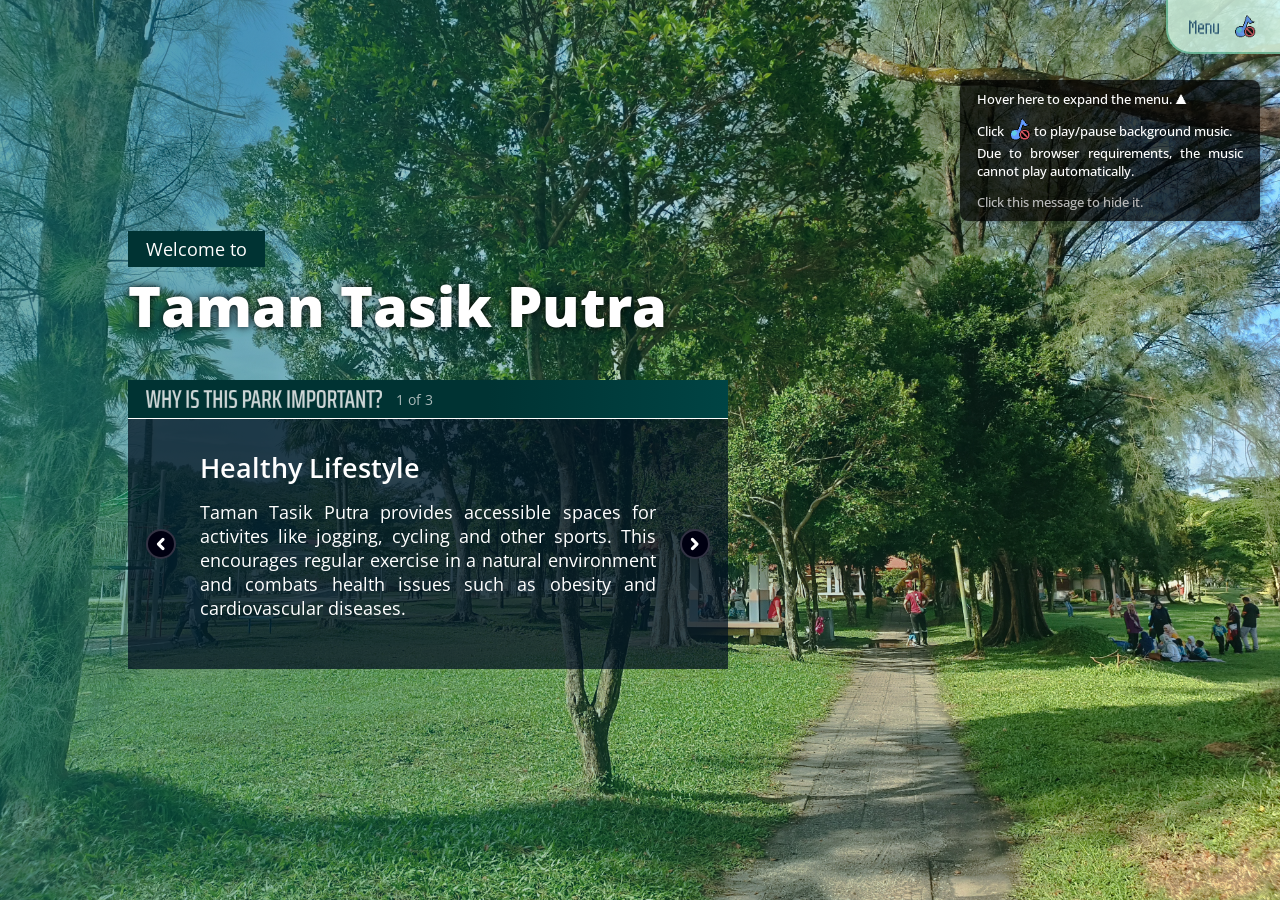
==== index.html @ 137a5755 "Initial commit Add 60 files" ====
<!DOCTYPE HTML>
<html>

    <head>
        <meta charset="UTF-8">
        <meta name="viewport" content="width=device-width, initial-scale=1.0">
        <title>Taman Tasik Putra</title>
        <link rel="stylesheet" href="style.css"/>
        <link rel="stylesheet" href="https://fonts.googleapis.com/css2?family=Material+Symbols+Outlined"/>
    </head>

    <body>
        <nav id="navbar-fixed">
            <!-- Navbar template -->
        </nav>

        <div id="message" class="tooltip">
            <p>Hover here to expand the menu. ⯅</p>
            <p>Click <span><img src="resources/music-off.png"></span> to play/pause background music.</p>
            <p>Due to browser requirements, the music cannot play automatically.</p>
            <p class="hide-message">Click this message to hide it.</p>
        </div>

        <header>

            <div class="main-title">
                <p>Welcome to</p>
                <h1>Taman Tasik Putra</h1>
            </div> 
            
            <div class="info-box">
    
                <div class="info-header">
                    <img src="resources/info_text.svg">
                    <span id="current-text">1 of 3</span>
                </div>
                
                <div class="info-carousel">
                    <button class="info-button" id="info-prev"><img src="resources/prev.svg"></button>
    
                    <div class="carousel-text-container">
                        <div class="carousel-texts">
    
                            <div class="carousel-text">
                                <h2>Healthy Lifestyle</h2>
                                <p>Taman Tasik Putra provides accessible spaces for activites like jogging, cycling and other sports. 
                                    This encourages regular exercise in a natural environment and combats health issues such as obesity and cardiovascular diseases.
                            </div>
                            <div class="carousel-text">
                                <h2>A Place for Relaxation</h2>
                                <p>Taman Tasik Putra consists of an environment that is filled with nature. From the lake to the greenery all around the park,
                                    people can spend their time to relax and enjoy the scenery. This helps us to wind down and reduce stress.
                                </p>
                            </div>
                            <div class="carousel-text">
                                <h2>Social Interaction</h2>
                                <p>Taman Tasik Putra serves as a gathering spot for families and friends, allowing them to strengthen their bond through recreational activites. 
                                    There are also some occasional fitness events for everyone in the community to socialise and know each other.
                                </p>
                            </div>
    
                        </div>
                        
                    </div>
    
                    <button class="info-button" id="info-next"><img src="resources/next.svg"></button>
                </div>
    
            </div>

        </header>
        
        <script src="script.js"></script>
    </body>

</html>
---- style.css ----
@font-face {
    font-family: 'Open Sans';
    src: url('resources/OpenSans.ttf') format('truetype'); /* Chrome 4+, Firefox 3.5, Opera 10+, Safari 3—5 */
}

html {
    scroll-behavior: smooth;
    transition-timing-function:cubic-bezier(0.165, 0.84, 0.44, 1);
}

body {
    background: linear-gradient(to right, #0668, #0330), url("media/background2.jpg") no-repeat fixed right/cover;
    margin: 0;
    font-family: 'Open Sans', 'Arial', sans-serif;
}

h2 {
    font-size: 2.5em;
    font-weight: 200;
}

h6 {
    font-size: 0.8em;
    font-weight: 700;
    text-transform: uppercase;
    margin-bottom: 0.8em;
    margin-block-start: 0;
}

p {
    font-size: 1.1em;
    margin-top: 0;
    margin-bottom: 1.1em;
    text-align: justify;
    user-select: auto;
}

a {
    text-decoration: none;
}

button {
    cursor: pointer;
}

.no-scroll {
    overflow: hidden;
}



/* Navigation bar */
.disappear {
    opacity: 0;
    transform: translateX(350px);
}

.tooltip {
    cursor: pointer;
    box-sizing: border-box;
    padding: 0.4em 0.8em;
    width: 300px;
    position: fixed;
    right: 20px;
    top: 80px;
    background-color: #000b;
    border-radius: 8px;
    font-size: 1em;
    box-shadow: 1px 1px 5px 2px #1113;
    opacity: 1;
    transition: 300ms ease;
}

.tooltip p {
    font-size: 0.8em;
    font-weight: 500;
    color: #fff;
    margin: 0.3em;
}

.tooltip img {
    width: 24px;
    transform: translateY(5px);
}

p.hide-message {
    color: #bbb;
    margin-top: 1em;
}

nav {
    z-index: 10;
    display: flex;
    flex-direction: row;
    position: fixed;
    top: 0;
    right: 0;
    padding: 1em;
    user-select: none;
    background-color :#dfe; 
    border-left: 2px solid #7ca;
    border-bottom: 2px solid #7ca;
    border-bottom-left-radius: 25px;
    opacity: 0.8;
    transition: 150ms;
}

nav:hover {
    opacity: 1;
    box-shadow: 0 4px 8px 2px #0006;
}

.links {
    display: flex;
    width: 0;
    flex-direction: row;
    align-items: center;
    gap: 16px;
    padding-right: 0;
    margin-right: 0;
    overflow: hidden;
    transition: 300ms;
}

nav:hover .links {
    width: 510px;
    padding-right: 0.5em;
    margin-right: 1em;
    border-right: 2px solid #7ca;
}

.nav-link {
    display: flex;
    align-items: center;
    position: relative;
    margin: auto 0 auto 0;
}

.nav-link:not(.current):after {
    content: "";
    position: absolute;
    display: block;
    width: 90px; /* must be the same as anchor element */
    height: 2em;
    left: 0;
    top: 50%;
    transform: translateY(-50%) scaleX(0);
    z-index: -1;
    background-color: #bed;
    border-radius: 9px;
    transition: 300ms;
    transform-origin: left;
}

.nav-link:hover::after {
    transform: translateY(-50%) scaleX(1);
}

.nav-link a {
    width: 90px;
    padding: 0;
    text-decoration: none;
    color: #066;
    text-align: center;
    font-size: 0.9em;
    transition: 100ms;
}

.nav-link:not(.current):hover a {
    color: #044;
    font-weight: bold;
    letter-spacing: 1px;
}

.current a {
    font-weight: 700;
    pointer-events: none;
}

.controls {
    display: flex;
    align-items: center;
}

.controls button {
    padding: 0;
    margin: 0 10px 0 0;
}

.controls button {
    display: inline-flex;
    align-items: center;
    background: none;
    border: none;
    color: #066;
}

.controls button img {
    height: 20px;
    scale: 1.2;
}

#menu {
    width: 40px;
    cursor: default;
}

#music {
    width: 20px;
    cursor: pointer;
}

#music:hover {
    transform: scale(1.2);
}


/* Homepage: header */
header {
    display: flex;
    flex-direction: column;
    min-height: 100vh;
    justify-content: center;
}

.main-title {
    padding: 0 10%;
    color: #fff;
}

.main-title h1 {
    font-weight: 800;
    font-size: 3.5em;
    text-shadow: 0px 0px 8px #000;
    margin-top: 0;
}

.main-title p {
    width: fit-content;
    padding: 6px 18px;
    margin-bottom: 0;
    background-color: #033;
}

.info-box {
    display: flex;
    flex-direction: column;
    margin-left: 10%;
    width: 600px;
}

.info-header {
    display: flex;
    align-items: center;
    background: linear-gradient(to right, #033 60%, #044);
    border-bottom: 1px solid #fff;
}

.info-header span {
    color: #fffa;
    font-size: 0.9em;
    margin-left: 1em;
}

.info-header img {
    height: 18px;
    margin: 10px 0 10px 18px;
    opacity: 0.8;
    
}

.info-carousel {
    padding: 0 18px;
    background-color: #012b;
    min-height: 250px;
    height: auto;
    display: flex;
    flex-direction: row;
    align-items: center;
}

.info-button {
    padding: 0;
    margin: 0;
    height: 30px;
    min-width: 30px;
    border-radius: 20px;
    border: 2px solid #334;
    background-color: #001;
    display: flex;
    align-items: center;
    justify-content: center;
    transition: 300ms;
}

.info-button img {
    filter: invert(100%);
    user-select: none;
}

.info-button:hover {
    box-shadow: 0 0 4px 4px #0ef6;
}

.carousel-text-container {
    flex-grow: 1;
    display: stretch;
    flex-direction: row;
    overflow-x: hidden;
    margin: 1em 1.5em;
}

.carousel-texts {
    display: flex;
    transition: transform 250ms ease;
}

.carousel-text {
    box-sizing: border-box;
    min-width: 100%;
    height: 100%;
    color: #fff;
}

.carousel-text h2 {
    margin: 0 0 0.5em 0;
    font-size: 1.7em;
    font-weight: 600;
}

video {
    border-radius: 10px;
    border: 1px solid #044;
    width: 100%;
    max-width: 640px;
    height: auto;
    display: block;
    margin: 2em auto;
}



/* Footer
footer {
    background-color: #033;
    padding: 1.5em;
    color: #fff9;
    font-size: 0.8em;
    font-weight: 600;
    text-align: center;
}

footer p {
    margin: 1em 0 1em 0
}
*/


/* Image overlay */
.overlay-tip {
    color: #fff;
    font-weight: 600;
    position: fixed;
    top: 5%;
    left: 50%;
    transform: translateX(-50%);
    white-space: nowrap;
    text-overflow: clip;
}

.location-tag {
    color: #065;
}

.description-tag {
    color: #888;
}

.thumbnail {
    cursor: zoom-in;
}

.overlay {
    display: none;
    position: fixed;
    top: 0;
    left: 0;
    width: 100%;
    height: 100%;
    background: #555b; /* Dark background */
    backdrop-filter: blur(4px);
    flex-direction: row;
    justify-content: center;
    align-items: center;
    gap: 15px;
    z-index: 1000;
}

#overlay-image {
    cursor: zoom-out;
    width: 85%;
    max-width: 1080px;
    max-height: 80%;
    object-fit: scale-down;
}

.overlay-box {
    width: 75%;
    height: 90%;
    border-radius: 8px;
    border: 1px solid #7779;
    display: flex;
    flex-direction: row;
    overflow: hidden;
}

.zoomed-image {
    flex: 7;
    background-color: #0009;
    display: flex;
}

.zoomed-image img {
    width: 100%;
    object-fit: scale-down;
    align-items: center;
}

.zoomed-textbox {
    flex: 3;
    min-width: 200px;
    background-color: #fff;
    position: relative;
    padding: 1.5em;
    display: flex;
    flex-direction: column;
    justify-content: center;
}

.zoomed-textbox h2 {
    margin-top: 0;
    margin-bottom: 1.5em;
    font-size: 1.8em;
}

.close-button {
    position: absolute;
    top: 12px;
    right: 8px;
    background-color: white;
    border: none;
    width: 45px;
    height: 20px;
    padding: 0;
    margin: 0;
    border-radius: 20px;
    display: flex;
    align-items: center;
    justify-content: center;
    transition: 250ms ease;
}

.close-button img {
    filter: none;
    user-select: none;
    width: 16px;
}

.close-button:hover {
    box-shadow: none;
    background-color: #fbb;
}

.gallery-container {
    display: flex;
    flex-wrap: wrap;
    flex-direction: row;
    justify-content: center;
    align-items: center;
    gap: 20px;
}

.gallery-image {
    width: 300px;
    border-radius: 4px;
    border: 1px solid #044;
    cursor: pointer;
    transition: transform 300ms ease;
}

.gallery-image:hover {
    transform: scale(0.95);
}

.button-container {
    display: none;
    flex-direction: row;
    gap: 20px;
}



/* Subpage */
.subpage-container {
    background-color: #fffd;
}

.subpage-content {
    width: 100%;
    height: auto;
    min-height: 100vh;
    margin: 0 auto;
    display: flex;
}

.subpage-side-head {
    user-select: none;
    width: 200px;
    display: flex;
    flex-direction: column;
    align-items: center;
    background-image: linear-gradient(#fffc 40%, #fff1), url("media/background2.jpg");
    background-size: cover;
    background-position: center right;
    border-right: 1px solid #aaa;
    padding: 3em 2em;
}

.side-title {
    display: flex;
    flex-direction: column;
    align-items: center;
    margin-bottom: 1em;
}

.side-title img {
    height: 125px;
    width: 125px;
    margin-bottom: 1em;
    cursor: pointer;
}

.side-title h1 {
    margin: 0;
    font-size: 2em;
    color: #076;
    text-align: center;
}

.subpage-side-text {
    flex: 1;
    padding: 10vh 5%;
    background: linear-gradient( to right, #adc, #efd 3%);
    background-size: 100% 20px;
    overflow: hidden;
}

.subpage-side-text h2 {
    text-align: center;
    font-weight: 600;
    color: #087;
}

.subpage-side-text h2:first-child {
    margin-top: 0;
}

.text-container {
    max-width: 800px;
    background-color: #bec;
    padding: 1em 3em;
    margin: 1em auto 0;
    box-sizing: border-box;
    border-radius: 10px;
}

.text-container p {
    margin: 0;
    font-weight: 600;
    color: #055;
    text-align: justify;
}

.text-container em {
    font-weight: 400;
}

.wider {
    max-width: 960px;
    margin-bottom: 2em;
}

.wider p {
    text-align: center;
}



/* About page css */
.about-info {
    display: flex;
    align-items: flex-start;
    flex-direction: row;
    justify-content: space-between;
    gap: 4em;
}

.about-text {
    width: 100%;
    min-width: 300px;
}

.about-images {
    display: flex;
    flex-direction: column;
    gap: 1em;
}

.about-images img {
    min-width: 200px;
    max-width: 300px;
    border-radius: 10px;
    border: 2px solid #adc;
    transition: transform 300ms ease;
}

.about-images img:hover {
    transform: scale(0.95);
}

.location-box {
    margin-top: 2em;
    width: 300px;
    box-sizing: border-box;
    user-select: none;
    border: 2px solid #adc;
    border-radius: 10px;
    padding: 1em;
    display: flex;
    flex-direction: row;
    gap: 1em;
    transition: 300ms ease;
    position: relative;
    overflow: hidden;
}

.open-map {
    text-align: right;
    color: #077;
}

.location-box:hover {
    background-color: #dff;
    box-shadow: -16px 0 16px 2px #adc7;
    transform: translateX(16px);
    cursor: pointer;
}

.map {
    user-select: none;
    cursor: pointer;
    position:absolute;
    width: 100%;
    height: 100%;
    opacity: 0.1;
    top: 0;
    left:0;
}



/* Facilities page css */
.section-facilities {
    flex-direction: column;
    display: none;
    transform: translateX(10%);
    opacity: 0;
    transition: transform 400ms ease, opacity 400ms ease;
}

.active {
    display: flex;
    transform: translateX(0);
    opacity: 1;
}

.sidenav {
    width: 100%;
    display: flex;
    flex-wrap: wrap;
    gap: 0.5em; 
    justify-content: space-between;
}

.sidenav-button {
    flex: 1 1 45%;
    margin: 0 auto;
    padding: 0.5em 0;
    font-family: inherit;
    text-align: center;
    font-size: 1em;
}

.sidenav-button img {
    display: block;
    width: 80%;
    margin: 0 auto;
    max-width: 60px;
}

.button-active {
    background: #087;
    border: none;
    border-radius: 4px;
    font-weight: 700;
    color: #fff;
}

.prev, .next {
    display: flex;
    justify-content: center;
    align-items: center;
    padding: 0;
    min-width: 36px;
    border-radius: 0;
    background: #fff;
    border: none;
    transition: 300ms;
    z-index: 10;
}

.prev:hover {
    background: #cff;
    box-shadow: -8px 0 20px 20px #0006;
}

.next:hover {
    background: #cff;
    box-shadow: 8px 0 20px 20px #0006;
}

.carousel {
    user-select: none;
    width: 80%;
    max-width: 500px;
    margin: 0 auto;
    min-height: 100px;
    margin-bottom: 1em;
    display: flex;
    flex-direction: row;
    border-radius: 8px;
    border: 1px solid gray;
    overflow: hidden;
}  

.carousel-image-container {
    flex-grow: 1;
    overflow: hidden;
    background-color: #aed;
}

.carousel-images {
    display: flex;
    transition: transform 300ms ease;
    width: 100%;
}

.carousel-images img {
    width: 100%;
    object-fit: scale-down;
    flex-shrink: 0;
    flex-basis: 100%;
}



/* Media queries */
@media only screen and (max-width: 859px) {
    nav {
        flex-direction: column-reverse;
        align-items: center;
    }

    .links {
        flex-direction: column;
        width: auto;
        height: 0;
    }

    nav:hover .links {
        width: auto;
        height: 230px;
        padding-top: 0.5em;
        margin-top: 1em;
        padding-right: 0;
        margin-right: 0;
        border-right: none;
        border-top: 2px solid #7ca;
    }

    h2 {
        font-size: 2em;
    }

    .subpage-content {
        width: 100%;
        flex-direction: column;
        background-color: #efd;
        border: none;
    }

    .subpage-side-head {
        flex: 0;
        flex-direction: column;
        justify-content: flex-start;
        width: auto;
        border-right: 0;
        background-image: linear-gradient(to right, #fffe 30%, #fff9), url("media/background2.jpg");
        border-bottom: 1px solid #aaa;
        padding: 2em 5%;
    }

    .side-title {
        width: 100%;
        flex-direction: row;
        align-items: center;
        margin: 0;
    }

    .side-title img {
        display: none;
    }

    .subpage-side-text {
        flex: 1;
        padding: 2em 5%;
        background: linear-gradient(#adc, #efd 3%);
        background-size: 100% 400px;
        background-repeat: no-repeat;
        overflow-x: hidden;
    }

    .sidenav {
        flex-wrap: nowrap;
        flex-direction: row;
    }

    .sidenav-button {
        flex-grow: 1;
        overflow-x: hidden;
        font-size: 0.8em;
    }

    .wide {
        display: none;
    }

    .overlay-box {
        height: 70%;
        overflow-y: scroll;
    }

    .overlay-box, .overlay {
        flex-direction: column;
    }

    .button-container {
        display: flex;
    }
}

@media only screen and (max-width: 749px) {
    .info-box {
        margin: 0 auto;
    }
}

@media only screen and (max-width: 599px) {
    .info-box {
        width: 100%;
        margin-left: 0;
    }
}

@media only screen and (max-width: 1019px) {
    .about-info {
        flex-direction: column-reverse;
        align-items: center;
    }

    .about-images {
        flex-direction: row;
        flex-wrap: wrap; 
    }

    .about-images img {
        flex: 1 1 45%; 
    }

}
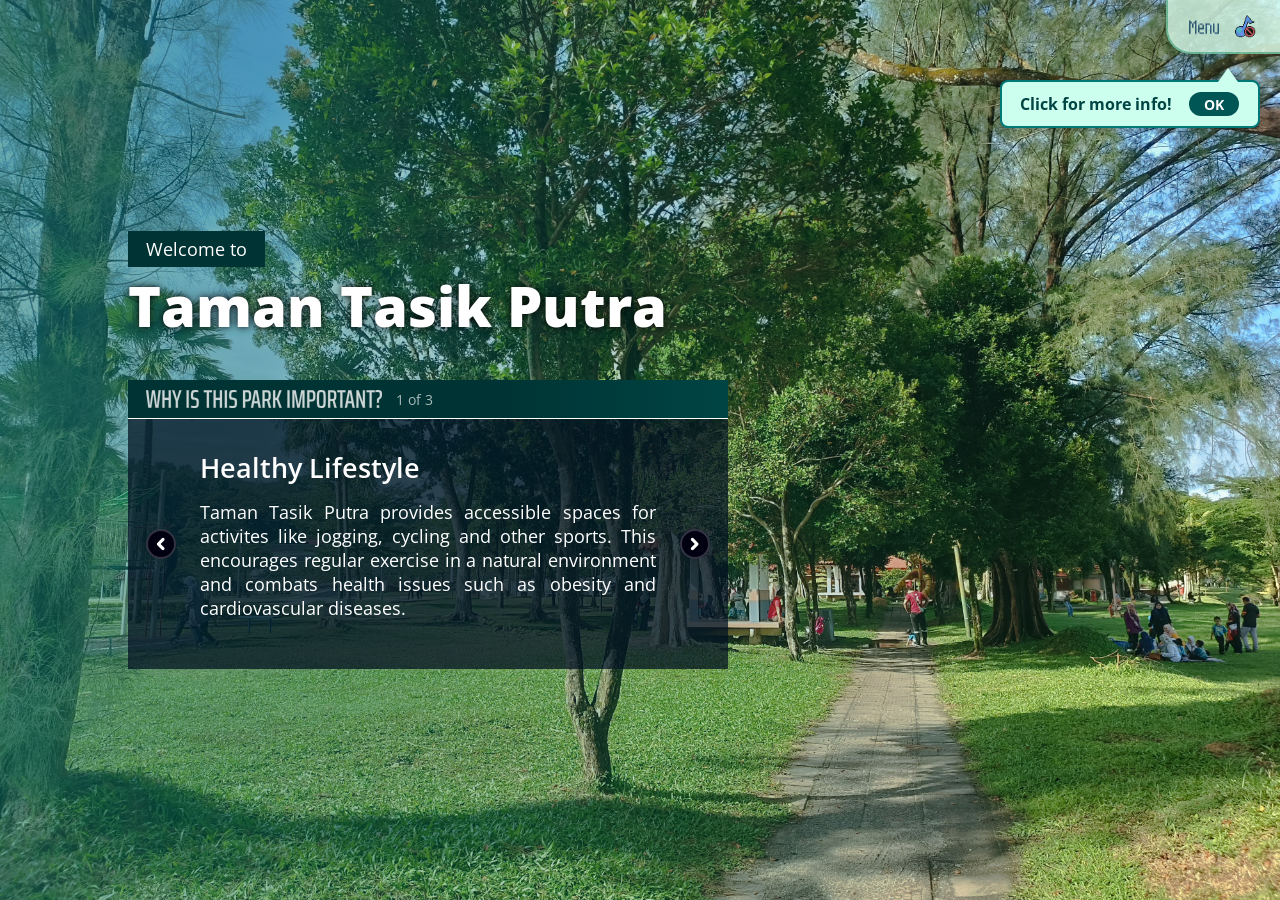
==== commit 8e53bc2f: "Modified help text on index.html" ====
--- a/index.html
+++ b/index.html
@@ -15,10 +15,8 @@
         </nav>
 
         <div id="message" class="tooltip">
-            <p>Hover here to expand the menu. ⯅</p>
-            <p>Click <span><img src="resources/music-off.png"></span> to play/pause background music.</p>
-            <p>Due to browser requirements, the music cannot play automatically.</p>
-            <p class="hide-message">Click this message to hide it.</p>
+            <p>Click for more info!</p>
+            <span class="ok-button">OK</span>
         </div>
 
         <header>
--- a/style.css
+++ b/style.css
@@ -56,36 +56,57 @@
 }
 
 .tooltip {
+    display: flex;
+    flex-direction: row;
+    align-items: center;
+    gap: 0.8em;
     cursor: pointer;
     box-sizing: border-box;
     padding: 0.4em 0.8em;
-    width: 300px;
+    width: 260px;
     position: fixed;
     right: 20px;
     top: 80px;
-    background-color: #000b;
+    background-color: #cfe;
     border-radius: 8px;
     font-size: 1em;
+    border: 2px solid #077;
     box-shadow: 1px 1px 5px 2px #1113;
     opacity: 1;
     transition: 300ms ease;
 }
 
+.tooltip::after {
+    content: '';
+    width: 0;
+    height: 0;
+    border-top: 10px solid transparent;
+    border-right: 10px solid transparent;
+    border-bottom: 14px solid #cfe;
+    border-left: 10px solid transparent;
+    position: absolute;
+    right: 20px;
+    bottom: 100%;
+}
+
 .tooltip p {
-    font-size: 0.8em;
-    font-weight: 500;
-    color: #fff;
+    font-size: 1em;
+    font-weight: 700;
+    color: #044;
     margin: 0.3em;
 }
 
-.tooltip img {
-    width: 24px;
-    transform: translateY(5px);
-}
-
-p.hide-message {
-    color: #bbb;
-    margin-top: 1em;
+.ok-button {
+    display: flex;
+    justify-content: center;
+    align-items: center;
+    font-size: 0.9em;
+    width: 50px;
+    height: 24px;
+    background-color: #055;
+    color: white;
+    border-radius: 20px;
+    font-weight: 700;
 }
 
 nav {
@@ -484,7 +505,7 @@
     width: 300px;
     border-radius: 4px;
     border: 1px solid #044;
-    cursor: pointer;
+    cursor: zoom-in;
     transition: transform 300ms ease;
 }
 
